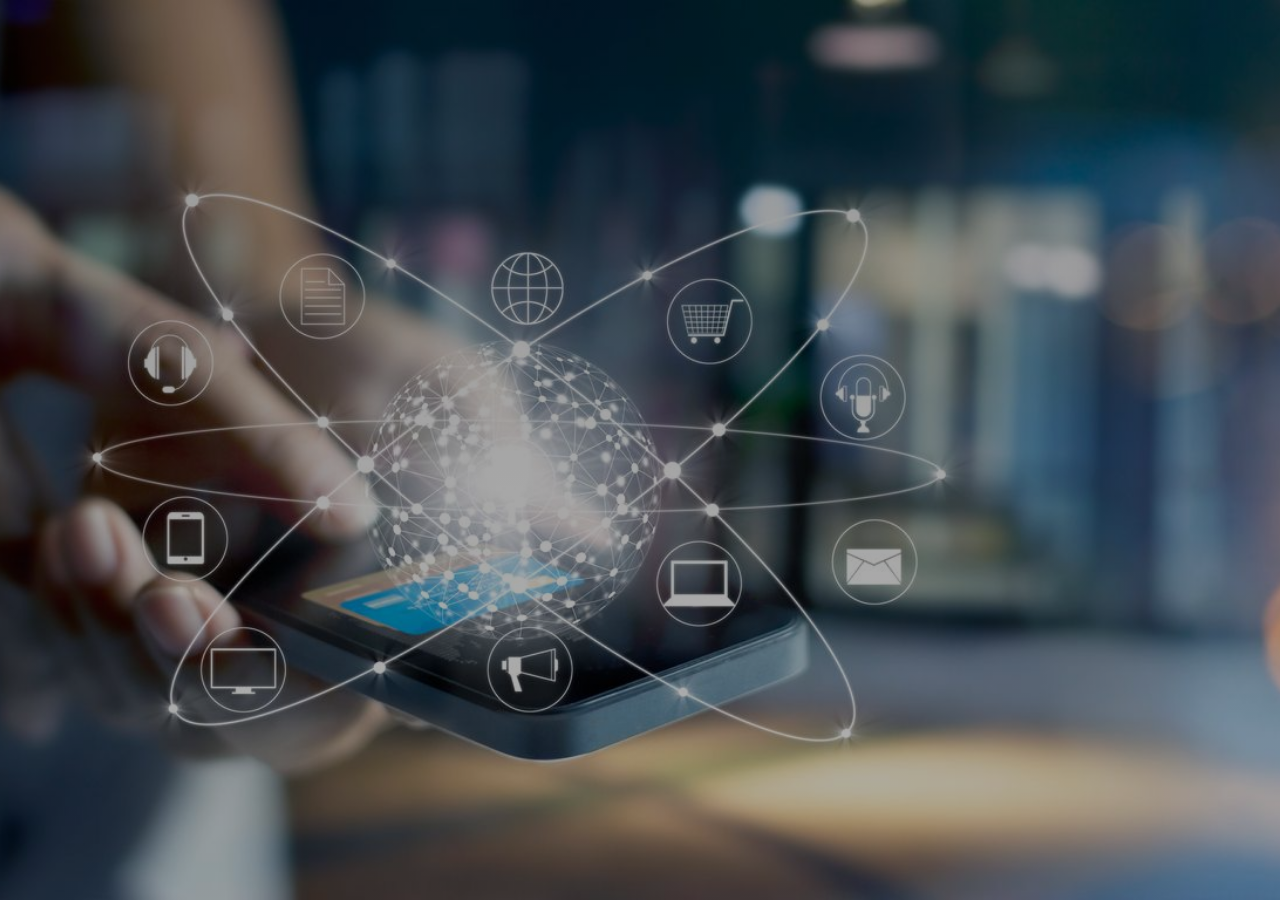
==== index.html @ 58e0e079 "first commit" ====
<!DOCTYPE html>
<html lang="en">
<head>
    <meta charset="UTF-8">
    <meta http-equiv="X-UA-Compatible" content="IE=edge">
    <meta name="viewport" content="width=device-width, initial-scale=1.0">
    <title>Login and Registration</title>
    <link rel="stylesheet" href="style.css">
</head>
<body>
    <div class="hero">
        <div class="form-box">
            <div class="button-box"></div>
        </div>
    </div>
</body>
</html>
---- style.css ----
* {
    margin: 0;
    padding: 0;
    font-family: sans-serif;
}
.hero{
    height: 100%;
    width: 100%;
    background-image: linear-gradient(rgba(0,0,0,0.4),
    rgba(0,0,0,0.3)),url(/pic/2677233.jpg);
    background-position: center;
    background-size: cover;
    position: absolute;
}
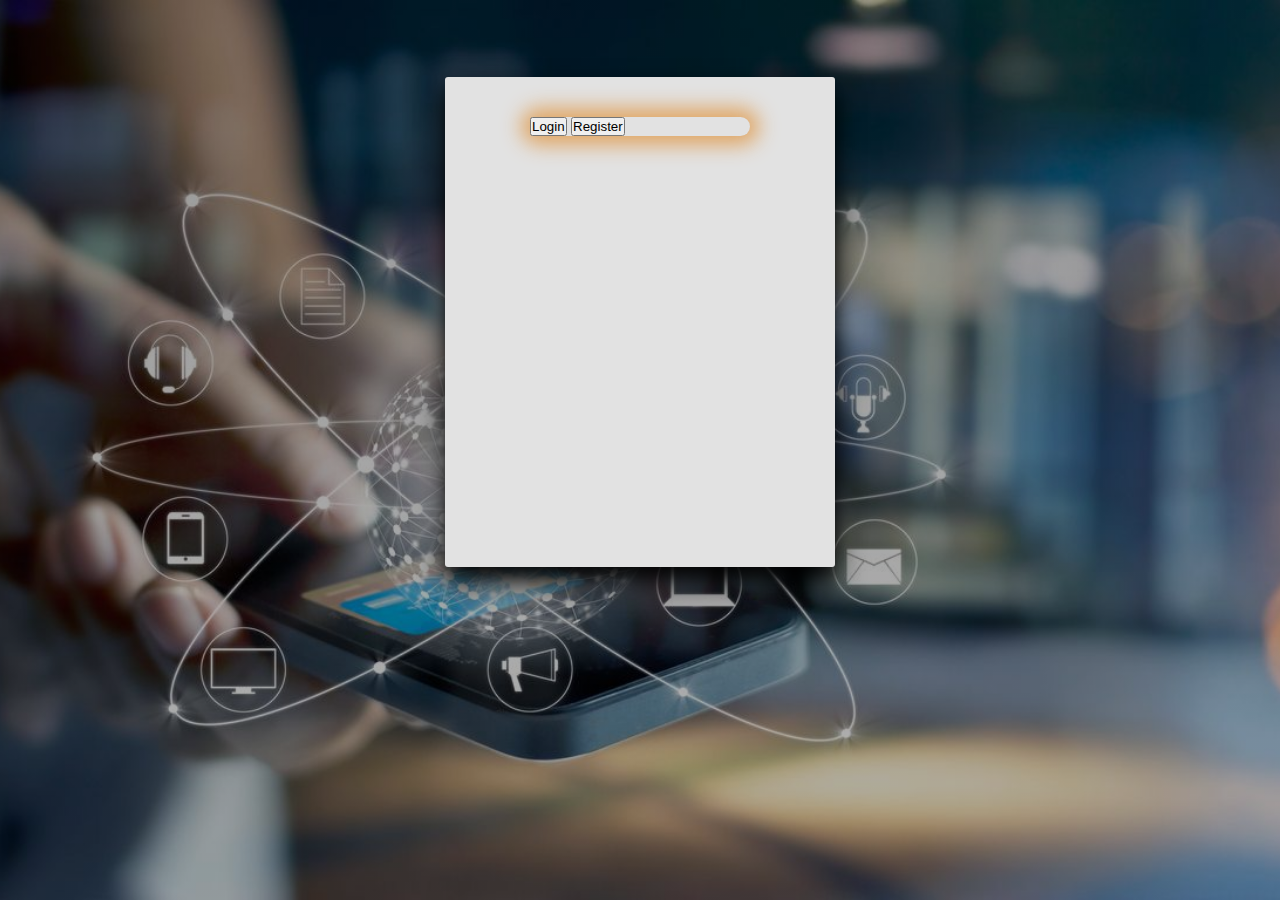
==== commit 2feca40d: "first commit" ====
--- a/index.html
+++ b/index.html
@@ -10,7 +10,10 @@
 <body>
     <div class="hero">
         <div class="form-box">
-            <div class="button-box"></div>
+            <div class="button-box">
+                <button type="button" class="toggle-btn">Login</button>
+                <button type="button" class="toggle-btn">Register</button>
+            </div>
         </div>
     </div>
 </body>
--- a/style.css
+++ b/style.css
@@ -11,4 +11,26 @@
     background-position: center;
     background-size: cover;
     position: absolute;
+}
+.form-box{
+    width: 380px;
+    height: 480px;
+    position: relative;
+    margin: 6% auto;
+    background: rgb(226,226,226);
+    padding: 5px;
+    overflow: hidden;
+    box-shadow: 0 14px 28px rgba(0,0,0.25),0 10px
+    10px rgba(0,0, 0, 0.22);
+    border-radius: 3px;
+}
+.button-box{
+    width: 220px;
+    margin: 35px auto;
+    position: relative;
+    box-shadow: 0 0 20px 9px rgb(224, 166, 100);
+    border-radius: 30px;
+}
+.toggle-btn{
+    
 }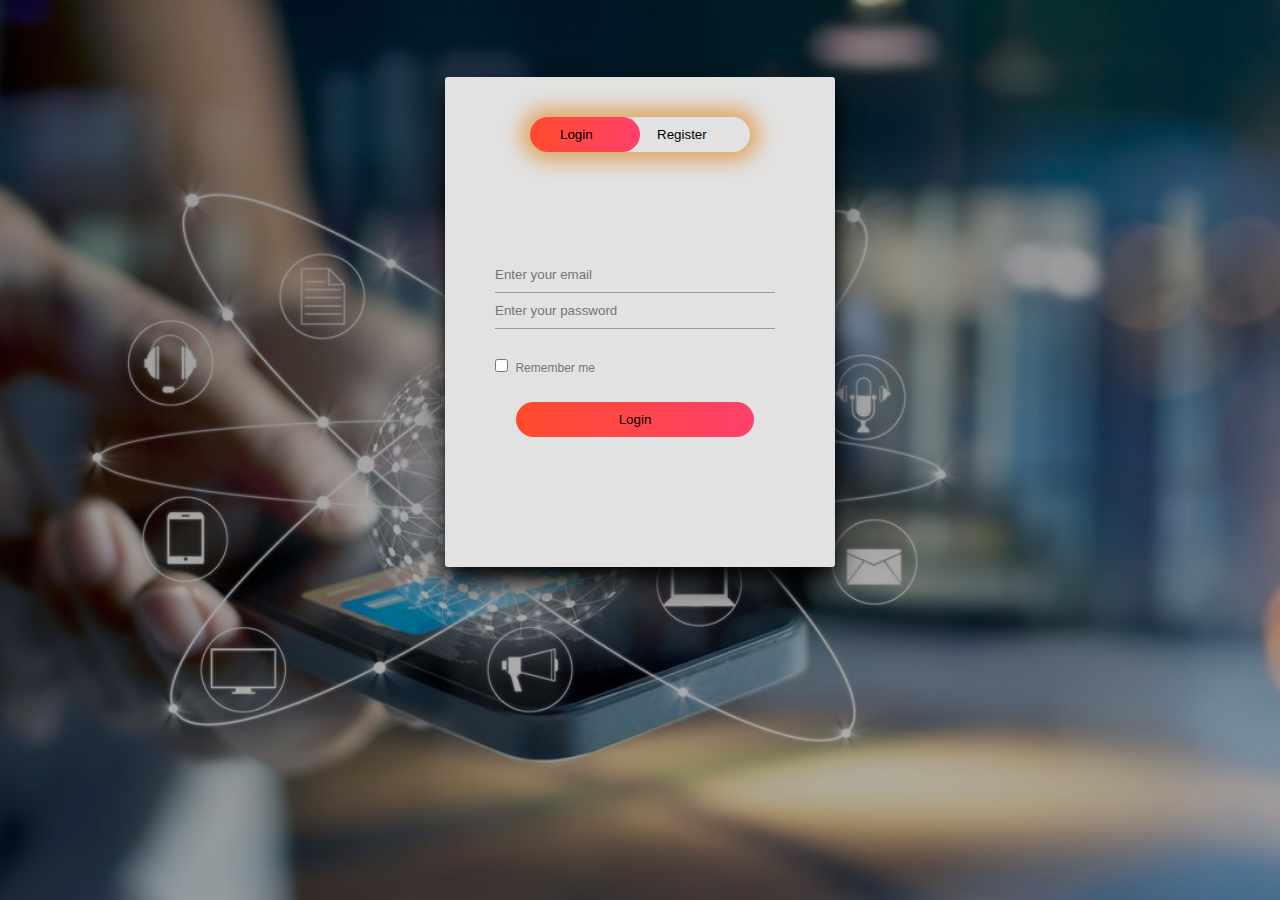
==== commit 6abb0f57: "first commit" ====
--- a/index.html
+++ b/index.html
@@ -11,10 +11,30 @@
     <div class="hero">
         <div class="form-box">
             <div class="button-box">
-                <button type="button" class="toggle-btn">Login</button>
-                <button type="button" class="toggle-btn">Register</button>
+                <div id="btn"></div>
+                <button type="button" class="toggle-btn" onclick="login()">Login</button>
+                <button type="button" class="toggle-btn" onclick="register()">Register</button>
             </div>
+            <!--login-->
+            <form id="login" class="input-group">
+                <input type="email" class="input-field" placeholder="Enter your email" required><br>
+                <input type="password" class="input-field" placeholder="Enter your password" required><br>
+                <input type="checkbox" name="checkbox" class="check-box">
+                <label for="checkbox" class="label">Remember me</label>
+                <button type="submit" class="submit-btn">Login</button>
+            </form>
+
+            <!--Register-->
+            <form id="register" class="input-group">
+                <input type="text" class="input-field" placeholder="Enter your name" required><br>
+                <input type="email" class="input-field" placeholder="Enter your email" required><br>
+                <input type="password" class="input-field" placeholder="Enter your password" required><br><br><br>
+              <!--  <input type="checkbox" name="checkbox" class="check-box">  
+                <label for="checkbox" class="label">Remember me</label> -->
+                <button type="submit" class="submit-btn regi">Register</button>
+            </form>
         </div>
     </div>
+    <script src="app.js"></script>
 </body>
 </html>--- a/style.css
+++ b/style.css
@@ -32,5 +32,67 @@
     border-radius: 30px;
 }
 .toggle-btn{
-    
-}+    padding: 10px 30px;
+    cursor: pointer;
+    background: transparent;
+    border: 0;
+    outline: none;
+    position: relative;
+}
+#btn {
+    top:0;
+    left:0;
+    position: absolute;
+    width: 110px;
+    height: 100%;
+    background: linear-gradient(to right, #ff4b2b,#ff416c);
+    border-radius: 50px;
+    transition: .5s;
+}
+.input-group{
+    top: 180px;
+    position: absolute;
+    width: 280px;
+    transition: .5s;
+}
+.input-field{
+    width: 280px;
+    padding: 10px 0;
+    margin: 5pxx 0;
+    border-top: 0;
+    border-left: 0;
+    border-right: 0;
+    border-bottom: 1px solid #999;
+    outline: none;
+    background: transparent;
+}
+.submit-btn{
+    width: 85%;
+    padding: 10px 30px;
+    cursor: pointer;
+    display: block;
+    margin: auto;
+    background: linear-gradient(to right, #ff4b2b,#ff416c);
+    border: 0;
+    outline: none;
+    border-radius: 30px;
+}
+
+.check-box{
+    margin: 30px 3px 30px 0;
+}
+
+.label{
+    color: #777;
+    font-size: 12px;
+    bottom: 68px;
+}
+
+#login{
+    left: 50px;
+}
+
+#register{
+    left: 450px;
+}
+
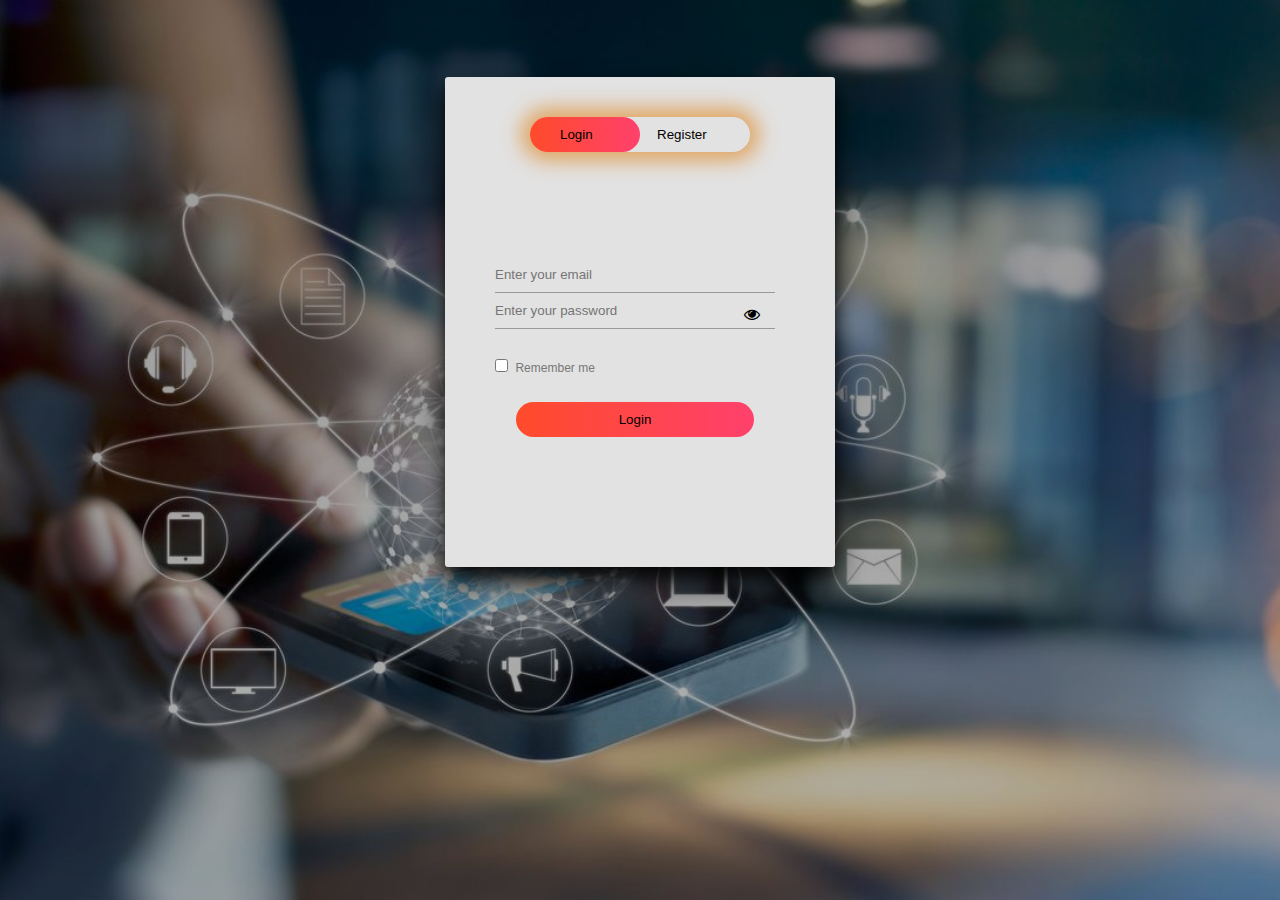
==== commit 591c4368: "first commit" ====
--- a/index.html
+++ b/index.html
@@ -6,6 +6,7 @@
     <meta name="viewport" content="width=device-width, initial-scale=1.0">
     <title>Login and Registration</title>
     <link rel="stylesheet" href="style.css">
+    <link rel= "stylesheet" href="https://cdnjs.cloudflare.com/ajax/libs/font-awesome/4.7.0/css/font-awesome.min.css">
 </head>
 <body>
     <div class="hero">
@@ -18,7 +19,10 @@
             <!--login-->
             <form id="login" class="input-group">
                 <input type="email" class="input-field" placeholder="Enter your email" required><br>
-                <input type="password" class="input-field" placeholder="Enter your password" required><br>
+
+                <input id = "password" type="password" class="input-field" placeholder="Enter your password" required>
+                <span onclick="toggle()"><i class="fa fa-eye logeye" aria-hidden="true"></span></i> <br>
+
                 <input type="checkbox" name="checkbox" class="check-box">
                 <label for="checkbox" class="label">Remember me</label>
                 <button type="submit" class="submit-btn">Login</button>
@@ -28,7 +32,10 @@
             <form id="register" class="input-group">
                 <input type="text" class="input-field" placeholder="Enter your name" required><br>
                 <input type="email" class="input-field" placeholder="Enter your email" required><br>
-                <input type="password" class="input-field" placeholder="Enter your password" required><br><br><br>
+
+                <input type="password" id = "passwordr" class="input-field" placeholder="Enter your password" required>
+                <span onclick="toggler()"><i class="fa fa-eye regieye" aria-hidden="true"></i></span><br><br><br>
+
               <!--  <input type="checkbox" name="checkbox" class="check-box">  
                 <label for="checkbox" class="label">Remember me</label> -->
                 <button type="submit" class="submit-btn regi">Register</button>
--- a/style.css
+++ b/style.css
@@ -96,3 +96,17 @@
     left: 450px;
 }
 
+.logeye{
+    position: absolute;
+    right: 15px;
+    transform: translate(0,50%);
+    top:23%;
+    cursor: pointer;
+}
+.regieye{
+    position: absolute;
+    right: 15px;
+    top:44%;
+    transform: translate(0,50%);
+    cursor: pointer;
+}
